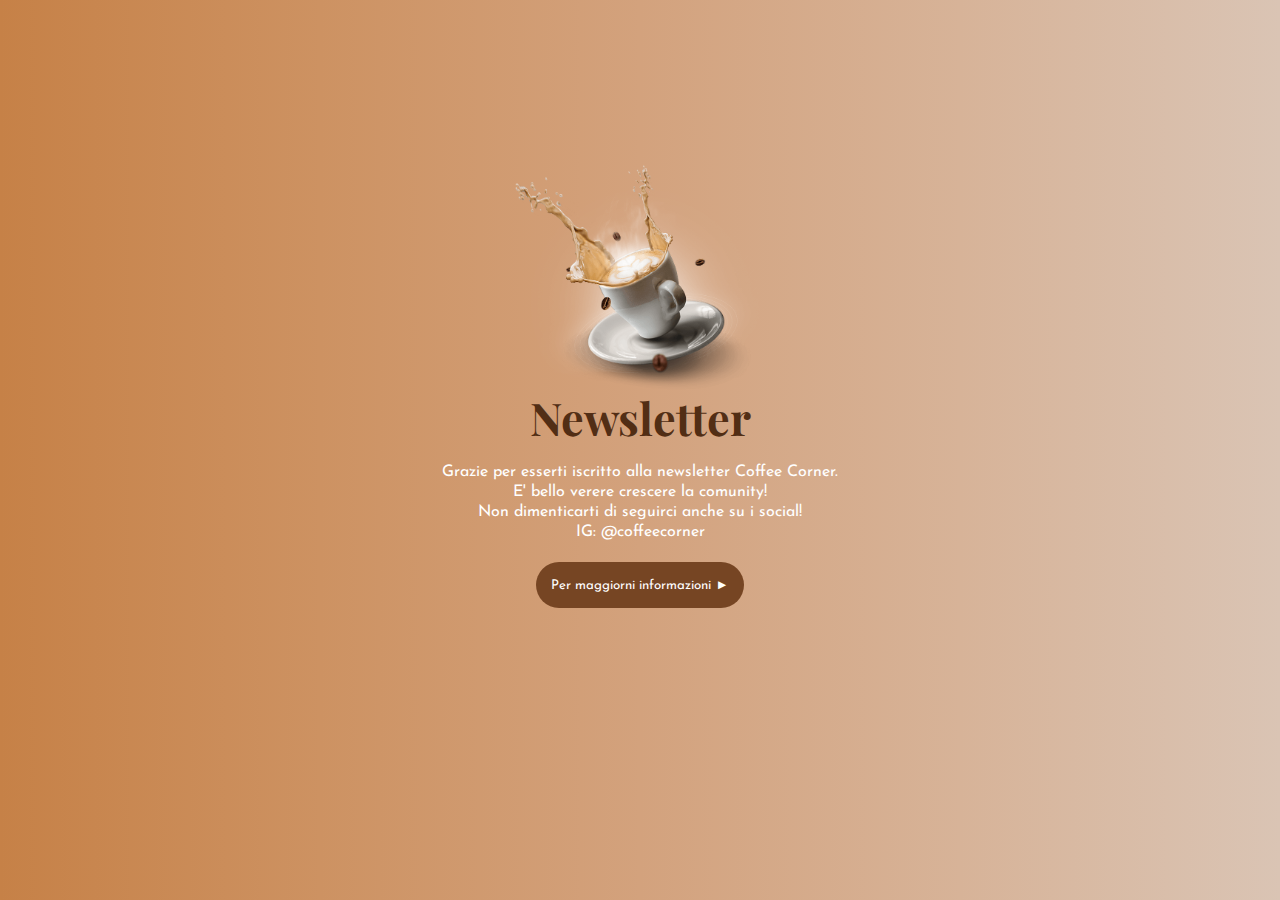
==== newsletter.html @ 94ed74a2 "Add files via upload" ====
<!DOCTYPE html>
<html lang="it">
  <head>
    <title>Coffee Corner</title>
    <meta charset="utf-8" />
    <link rel="stylesheet" href="style.css" />
    <link rel="icon" type="image/x-icon" href="IMMAGINI/favicon.png" />
    <meta
      name="description"
      content="Inizia la tua giornata con il caffè giusto!"
    />
    <meta name="keywords" content="coffee, coffee shop, espresso" />
    <meta name="author" content="Riitano Noemi" />
    <meta name="viewport" content="width=device-width, initial-scale=1" />
    <link rel="preconnect" href="https://fonts.googleapis.com" />
    <link rel="preconnect" href="https://fonts.gstatic.com" crossorigin />
    <link
      href="https://fonts.googleapis.com/css2?family=Josefin+Sans&family=Montserrat&family=Playfair+Display:wght@700&display=swap"
      rel="stylesheet"
    />

    <style>
      .newsletter_wrapper {
        text-align: center;
        margin-top: 165px;
        margin-left: 30px;
        margin-right: 30px;
      }
      .newsletter {
        display: inline-block;
      }
      img {
        width: 250px;
        height: auto;
        margin-bottom: 15px;
      }
    </style>
  </head>
  <body>
    <div class="newsletter_wrapper">
      <div class="newsletter">
        <img src="IMMAGINI/newsletter.png" alt="tazza_caffè" />
        <h1>Newsletter</h1>
        <br />
        <p>
          Grazie per esserti iscritto alla newsletter Coffee Corner.<br />
          E' bello verere crescere la comunity! <br />
          Non dimenticarti di seguirci anche su i social! <br />
          IG: @coffeecorner
        </p>
        <button>
          <a
            style="text-decoration: none"
            target="_blank"
            href="https://coffeetoday.news"
            >Per maggiorni informazioni ►</a
          >
        </button>
      </div>
    </div>
  </body>
</html>
---- style.css ----
* {
  margin: 0;
  padding: 0;
  box-sizing: border-box;
}
html {
  scroll-behavior: smooth;
}
body {
  font-family: "Josefin Sans", sans-serif;
  font-size: 17x;
  line-height: 20px;
  margin: 0;
  background-image: linear-gradient(
    to right,
    #c68147,
    #cd9262,
    #d3a27d,
    #d7b398,
    #dac4b4
  );
}
/*----------COLORBOX----------*/
.caffè_a_casa_colorbox {
  padding: 60px;
  height: auto;
  background: url("IMMAGINI/packaging.jpg") no-repeat center;
  background-size: cover;
  text-align: center;
}
.colorbox_chi_siamo {
  height: auto;
  background-color: #f0d2ba;
  padding-top: 70px;
}

/*----------TESTO----------*/
h1 {
  font-family: Playfair Display;
  font-size: 45px;
  text-align: center;
  color: #522e15;
  margin-bottom: 15px;
}
/*----------VIDEO----------*/
video {
  width: 100%;
  height: auto;
}
/*----------BUTTON----------*/
button {
  background-color: #764523;
  padding: 15px;
  margin-top: 20px;
  border: none;
  border-radius: 50px;
}
button:hover {
  background-color: #f0d2ba;
}
a {
  color: #fff;
  font-family: Josefin Sans;
}
a:hover {
  color: #522e15;
}
/*----------TOPNAV----------*/
.topnav {
  overflow: hidden;
  background-color: #522e15;
}
.topnav a {
  margin-top: 15px;
  float: left;
  display: block;
  color: #fff;
  text-align: center;
  padding: 14px 16px;
  text-decoration: none;
}
.topnav a:hover {
  color: #f0d2ba;
}
/*----------2 COLUMN----------*/
.container_2-col div {
  box-sizing: border-box;
  padding: 4%;
}
.col-1,
.col-2 {
  width: 50%;
  float: left;
}
/*----------3 COLUMN----------*/
.container_3-col div {
  box-sizing: border-box;
  padding: 4%;
}
.left-col,
.center-col,
.right-col {
  width: 33%;
  float: left;
  height: 40px;
  margin-bottom: 70px;
}
/*----------CHI SIAMO----------*/
.container {
  background-color: #f0d2ba;
  width: auto;
  height: auto;
  display: flex;
  flex-direction: row;
  gap: 30px;
  padding: 30px;
}
.card {
  width: auto;
  height: auto;
}
video {
  width: 100%;
  height: auto;
}
/*----------DELIVERY----------*/
.container_3-col {
  width: auto;
  height: auto;
  display: flex;
  flex-direction: row;
  gap: 30px;
  padding: 50px;
  justify-content: center;
  align-items: center;
}
.card {
  width: 100%;
  height: auto;
}
.img_delivery {
  width: 170px;
}
/*---------------- slideshow ----------------*/
.mySlides {
  display: none;
}
img {
  vertical-align: middle;
}
/* Slideshow container */
.slideshow-container {
  width: 100%;
  position: relative;
  margin: auto;
}

/* Caption text */
.text {
  color: #f2f2f2;
  font-size: 15px;
  padding: 8px 12px;
  position: absolute;
  bottom: 8px;
  width: 100%;
  text-align: center;
}
.slide_title {
  color: #f2f2f2;
  font-size: 80px;
  padding: 8px 12px;
  position: absolute;
  top: 8px;
  width: 100%;
  text-align: center;
}
/* The dots/bullets/indicators */
.dot {
  height: 15px;
  width: 15px;
  margin: 0 2px;
  background-color: #522e15;
  border-radius: 50%;
  display: inline-block;
  transition: background-color 0.6s ease;
}
.active {
  background-color: #764523;
}
/* Fading animation */
.fade {
  -webkit-animation-name: fade;
  -webkit-animation-duration: 1.5s;
  animation-name: fade;
  animation-duration: 1.5s;
}

/*----------BEST SELLER COFFEES----------*/
.wrapper {
  margin-top: 50px;
}
.wrapper h1 {
  font-family: Playfair Display;
  font-size: 45px;
  margin-bottom: 60px;
  text-align: center;
}
.team {
  display: flex;
  justify-content: center;
  width: auto;
  text-align: center;
  flex-wrap: wrap;
}
.team .team_member {
  margin: 50px;
  margin-bottom: 30px;
  width: 300px;
  padding: 20px;
  line-height: 20px;
  color: black;
  position: relative;
}
.team .team_member h3 {
  color: #522e15;
  font-size: 26px;
  margin-top: 50px;
}
.team .team_member p.role {
  color: #000;
  margin: 12px 0;
  font-size: 25px;
  font-family: Playfair Display;
}
.team .team_member .team_img {
  position: absolute;
  top: -50px;
  left: 50%;
  transform: translateX(-50%);
  width: 100px;
  height: 100px;
}
.team .team_member .team_img img {
  width: 100px;
  height: auto;
  padding: 5px;
}
/*----------MAPPA----------*/
.mappa {
  padding-top: 50px;
  padding-top: 50px;
  padding-bottom: 0px;
  text-align: center;
}
.googlemap {
  margin-top: 25px;
  width: 100%;
}
/*----------FOOTER----------*/
.footer {
  padding-left: 20px;
  padding-right: 20px;
  padding-top: 30px;
  padding-bottom: 70px;
  margin-top: 0px;
  text-align: center;
  height: auto;
  background: url("IMMAGINI/coffe_shop_wlights2.png") no-repeat center;
  background-size: cover;
}
.footer_title {
  color: white;
  font-family: Allura;
  font-size: 45px;
  margin: 20px;
}
.newsletter {
  color: white;
  margin-bottom: 30px;
}

@media screen and (max-width: 800px) {
  .leftcolumn,
  .centercolumn,
  .rightcolumn,
  .header,
  .footer,
  .column_1,
  .column_2 {
    width: 100%;
    padding-left: 0px;
  }
}
@media screen and (max-width: 750px) {
  .container {
    flex-direction: column;
  }
  .container_3-col {
    flex-direction: column;
  }
}
@media screen and (max-width: 600px) {
  .topnav a {
    float: none;
    width: 100%;
  }
}
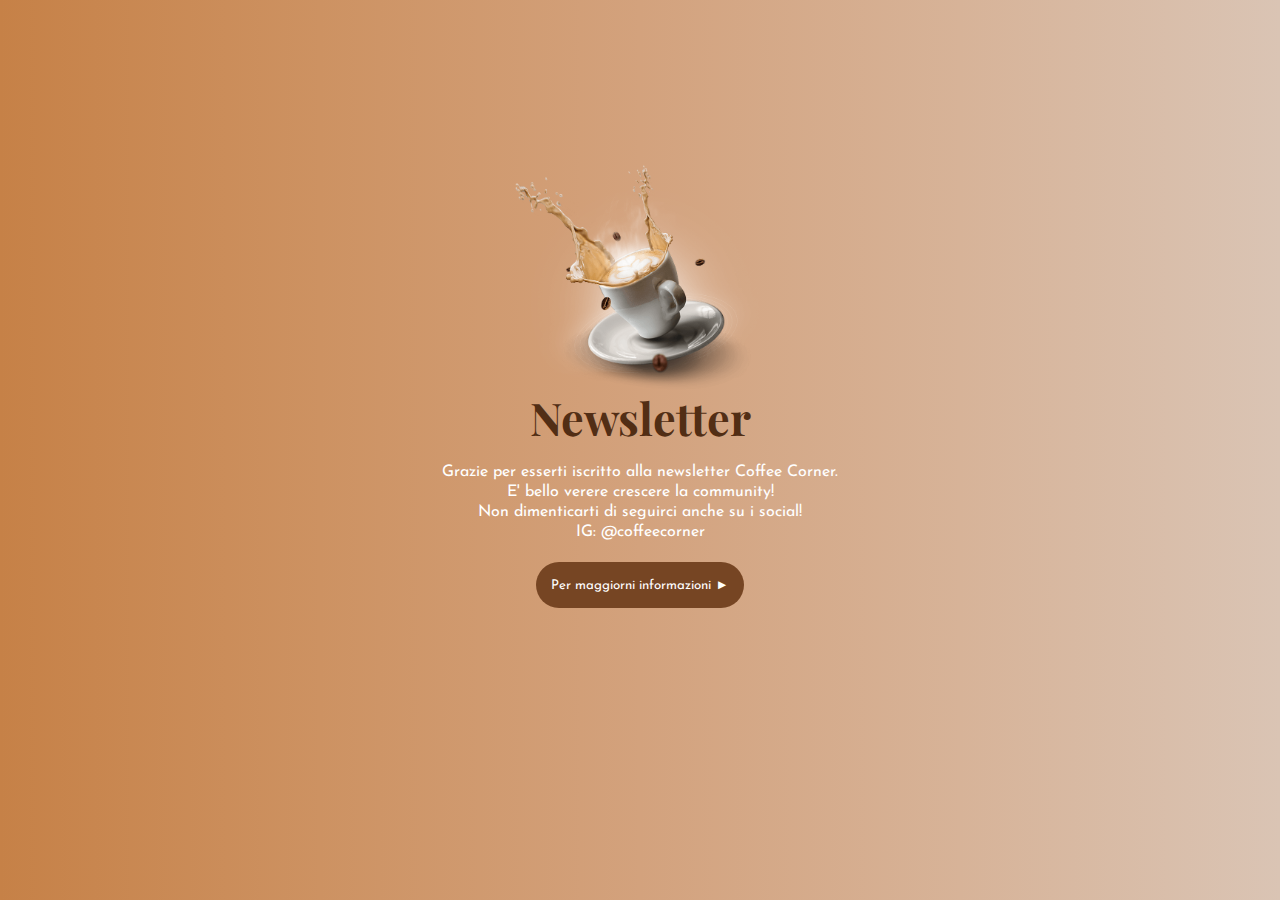
==== commit 578996ed: "Update newsletter.html" ====
--- a/newsletter.html
+++ b/newsletter.html
@@ -44,7 +44,7 @@
         <br />
         <p>
           Grazie per esserti iscritto alla newsletter Coffee Corner.<br />
-          E' bello verere crescere la comunity! <br />
+          E' bello verere crescere la community! <br />
           Non dimenticarti di seguirci anche su i social! <br />
           IG: @coffeecorner
         </p>
